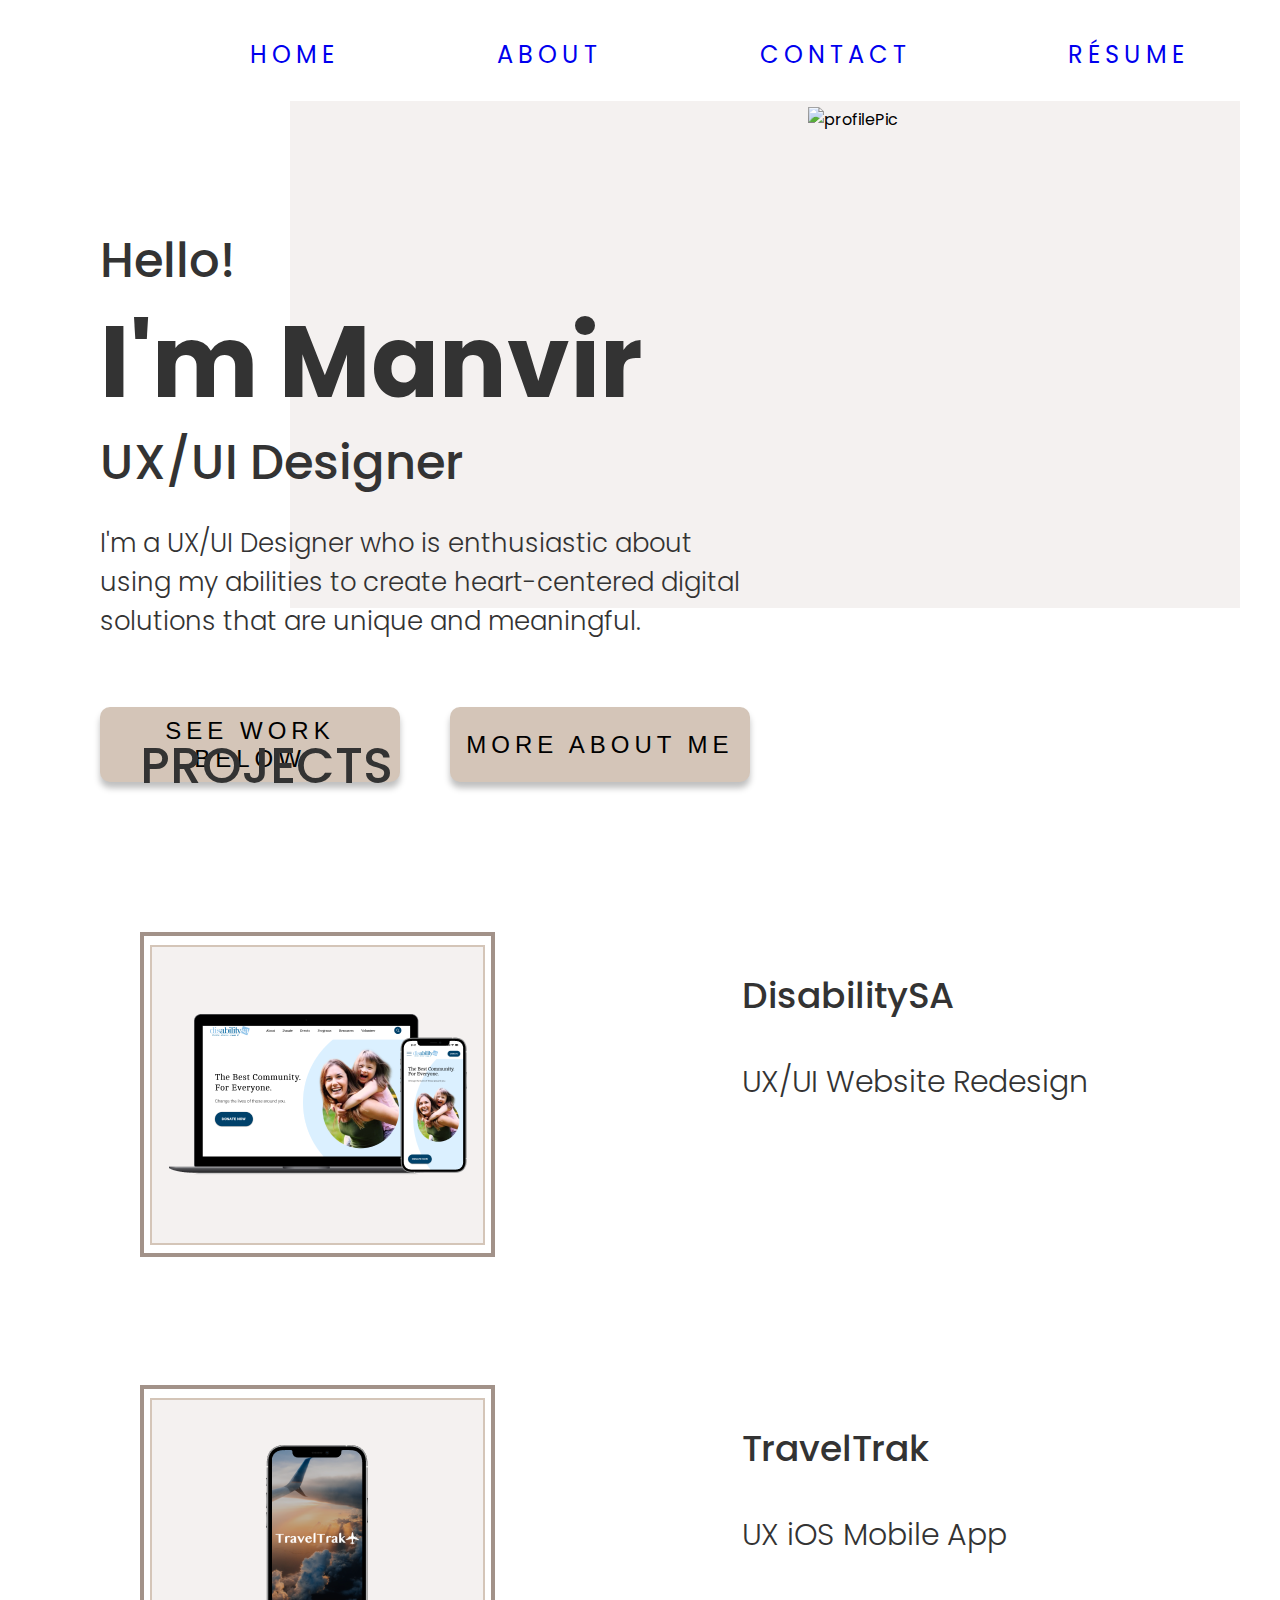
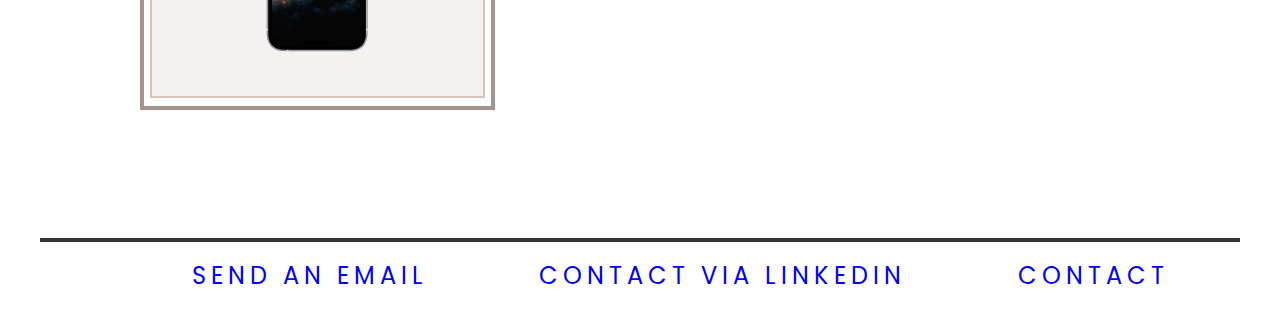
==== index.html @ a608e042 "copy & pasted hw 18 into hw 19" ====
<!DOCTYPE html>
<html lang="en">

<head>
    <meta charset="UTF-8">
    <meta http-equiv="X-UA-Compatible" content="IE=edge">
    <meta name="viewport" content="width=\, initial-scale=1.0">
    <title>Homepage</title>
    <link rel="preconnect" href="https://fonts.googleapis.com"> 
    <link rel="preconnect" href="https://fonts.gstatic.com" crossorigin> 
    <link href="https://fonts.googleapis.com/css2?family=Poppins:ital,wght@0,100;0,200;0,300;0,400;0,500;0,600;0,700;0,800;0,900;1,100;1,200;1,300;1,400;1,500;1,600;1,700;1,800;1,900&display=swap" rel="stylesheet">
    <link rel="stylesheet" href="css/main.css">
</head>

<body>
    <header>
        <nav class="navBar">
            <ul>
                <li class="navItem"><a href="#">HOME</a></li>
                <li class="navItem"><a href="about.html">ABOUT</a></li>
                <li class="navItem"><a href="#">CONTACT</a></li>
                <li class="navItem"><a href="#">RÉSUME</a></li>
            </ul>
        </nav>
    </header>


     <!-- <svg class="hamburger-menu" viewBox="0 0 32 27" fill="none" xmlns="http://www.w3.org/2000/svg">
                <path d="M4 5.39941H28V6.99941H4V5.39941ZM4 19.7994H28V21.3994H4V19.7994ZM4 10.1994H28V11.7994H4V10.1994ZM4 14.9994H28V16.5994H4V14.9994Z" fill="black"/>
            </svg>-->


    <section class="heroImg">
        <div class="hero-background"></div>
        <img src="images/ProfilePic.png" alt="profilePic" class="profilePic">
        <span class="Hello">Hello!</span>
        <span class="Manvir">I'm Manvir</span>
        <span class="career-name">UX/UI Designer</span>
        <span class="my-intro">I'm a UX/UI Designer who is enthusiastic about using my abilities to create heart-centered digital solutions that are unique and meaningful.</span>
        <button class="button1">SEE WORK BELOW</button>
        <button class="button2">MORE ABOUT ME</button>
    </section>

    
    <section class="sec-projects">
        <div class="Projects">Projects</div>
        <div class="Project">
            <img src="images/DisabilitySA.png" alt="DisabilitySA" class="disabilitysa">
            <div class="content">
                <p class="projectName">DisabilitySA</p>
                <p class="projectInfo">UX/UI Website Redesign</p>
            </div>
        </div>   
        

        <div class="Project">
            <img src="images/TravelTrak.png" alt="TravelTrak" class="traveltrak">
            <div class="content">
                <p class="projectName">TravelTrak</p>
                <p class="projectInfo">UX iOS Mobile App</p>
            </div>
        </div> 
    </section>


    <footer>
        <div class="Footerline"></div>
        <ul>
            <li><a href="#" class="email">SEND AN EMAIL</a></li>
            <li><a href="#" class="linkedin">CONTACT VIA LINKEDIN</a></li>
            <li><a href="#" class="contact">CONTACT</a></li>
        </ul>
    </footer> 

</body>
</html>
---- css/main.css ----
body {
  margin-right: 40px;
  margin-left: 40px;
  font-family: 'Poppins', sans-serif;
}


a {
  text-decoration: none;
  font-size: 24px;
  letter-spacing: 5px;
}


header {
  position: fixed;
  background-color: white;
  width: 100%;
  z-index: 1;
}


.navBar {
  vertical-align: top;
  padding: 1%;
}

  
ul {
  margin-left: auto;
  list-style-type: none;
  display: flex;
  justify-content: space-evenly;
  width: 100%;
  overflow: hidden;
  vertical-align: auto;
  align-items: center;
  background-color: white;
}


.hero-background {
  position: relative;
  margin-left: 250px;
  padding: 25%;
  background-color: #f4f1f0;
}


.profilePic {
  position: absolute;
  margin-left: 60%;
  width: 685px;
  height: auto;
  top: 107px;
}


.Hello {
  position: absolute;
  width: 135px;
  height: 72px;
  left: 100px;
  top: 225px;
  font-style: normal;
  font-weight: 500;
  font-size: 48px;
  line-height: 72px;
  color: #333333;
}

.Manvir {
  position: absolute;
  width: 550px;
  height: 150px;
  left: 100px;
  top: 287px;
  font-weight: 700;
  font-size: 100px;
  line-height: 150px;
  color: #333333;
}

.career-name {
  position: absolute;
  width: 376px;
  height: 72px;
  left: 100px;
  top: 427px;
  font-style: normal;
  font-weight: 500;
  font-size: 48px;
  line-height: 72px;
  color: #333333;
}

.my-intro {
  position: absolute;
  width: 647px;
  height: 117px;
  left: 100px;
  top: 524px;
  font-style: normal;
  font-weight: 300;
  font-size: 26px;
  line-height: 39px;
  color: #333333;
}

.button1 {
  position: absolute;
  width: 300px;
  height: 75px;
  left: 100px;
  top: 707px;
  background: #D4C5B8;
  box-shadow: 0px 6px 6px rgba(0, 0, 0, 0.25);
  border-radius: 10px;
  border: 0;
  letter-spacing: 5px;
  font-size: 24px;
  font-weight: 500;
}

.button2 {
  position: absolute;
  width: 300px;
  height: 75px;
  left: 450px;
  top: 707px;
  background: #D4C5B8;
  box-shadow: 0px 6px 6px rgba(0, 0, 0, 0.25);
  border-radius: 10px;
  border: 0;
  letter-spacing: 5px;
  font-size: 24px;
  font-weight: 500;
}


.Projects {
  position: relative;
  margin-top: 10%;
  left: 100px;
  font-style: normal;
  font-weight: 500;
  font-size: 50px;
  text-transform: uppercase;
  color: #333333;
}


.projectName {
  font-style: normal;
  font-weight: 500;
  font-size: 36px;
  color: #333333;
}


.projectInfo {
  font-style: normal;
  font-weight: 300;
  font-size: 30px;
  color: #333333;

}

.Project {
  position: relative;
  display: grid;
  left: 100px;
  grid-template-columns: repeat(2, auto);
  gap: 3em;
  margin-top: 8em;
  margin-bottom: 8em;
}

.content {
  text-align: left;
  width: 25em;
}


footer {
  position: relative;
  bottom: 0;
  background-color: white;
}


.Footerline {
  position: relative;
  background-color: white;
  margin-top: 100px;
  border: 2px solid #333333;
}

.aboutMe {
  margin-bottom: 10%;
}


.aboutmePic {
  position: relative;
  width: 685px;
  height: auto;
  margin-top: 218px;
}

.aboutmeTitle {
  position: absolute;
  left: 10%;
  right: 70%;
  margin-top: 5%;
  font-weight: 400;
  font-size: 50px;
  line-height: 75px;
  letter-spacing: 5px;
  text-transform: uppercase;
  color: #333333;
}


.myInfo {
  position: relative;
  display: grid;
  margin-left: 100px;
  margin-right: 100px;
  grid-template-columns: repeat(2, auto);
  gap: 3em;
  margin-bottom: 8em;
}

.content-myinfo {
  position: relative;
  margin-top: 200px;
  font-weight: 300;
  font-size: 24px;
  line-height: 36px;
  color: #333333;
  margin-left: 10%;
}

.MyUXSkills {
  position: relative;
  width: 100%;
  height: 75px;
  font-weight: 400;
  font-size: 50px;
  line-height: 75px;
  letter-spacing: 0.05em;
  text-align: center;
  text-transform: uppercase;
  color: #333333;
}

.SkillsflexContainer {
  display: flex;
  flex-direction: row;
  padding: 0px 20% 0px 20%;
  margin: auto;
  
}

.div-skills {
  width: 33%;
  background: #F4F1F0;
  box-shadow: 0px 4px 4px rgba(0, 0, 0, 0.25);
  text-align: center;
  height: 300px;
  margin: 2%;
}


.skills-content {
  position: relative;
  top: 50%;
  left: 50%;
  transform: translate(-50%, -50%);
}


h3 {
  font-weight: 400;
  font-size: 24px;
  line-height: 24px;
  text-transform: uppercase;
  color: #333333;
}

.p-skills {
  font-weight: 300;
  font-size: 18px;
  line-height: 24px;
  text-align: center;
  font-feature-settings: 'calt' off, 'kern' off;
  color: #767676;
}
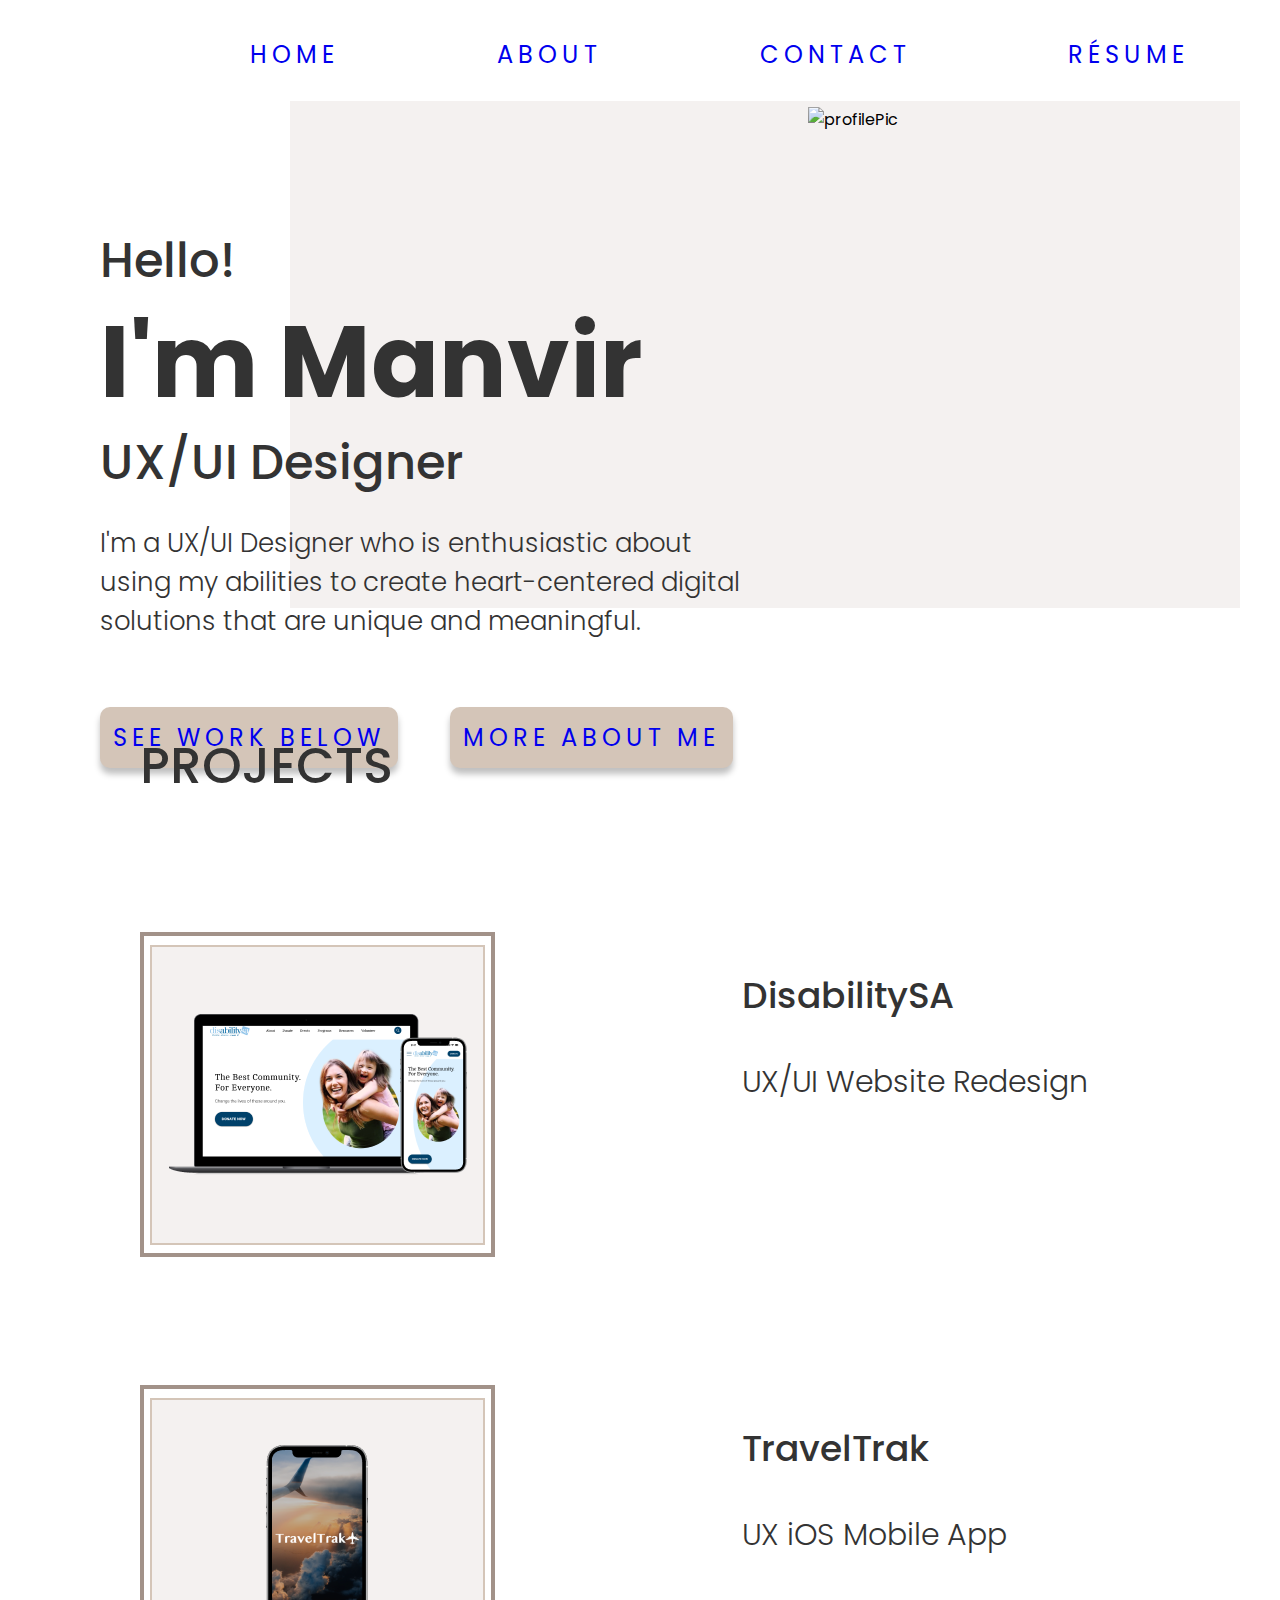
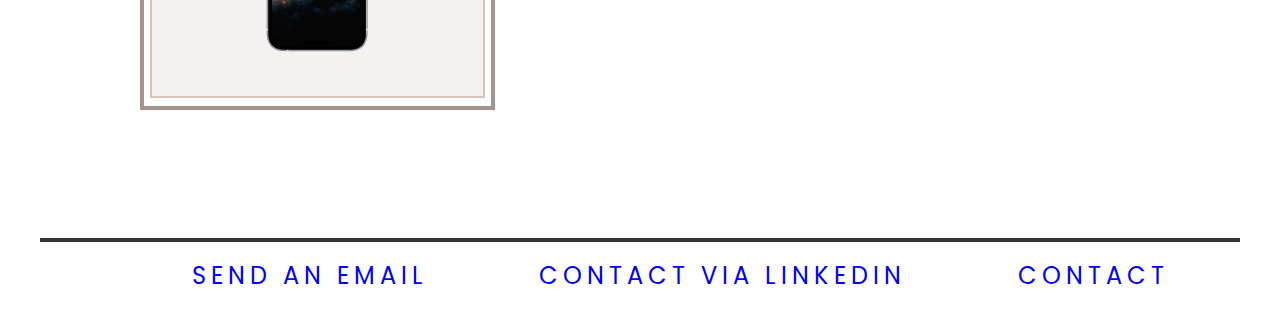
==== commit 52ae7bdb: "edited html, edited css, added content in js/index.js" ====
--- a/index.html
+++ b/index.html
@@ -5,6 +5,7 @@
     <meta charset="UTF-8">
     <meta http-equiv="X-UA-Compatible" content="IE=edge">
     <meta name="viewport" content="width=\, initial-scale=1.0">
+    <link href="https://cdn.jsdelivr.net/npm/bootstrap@5.0.0-beta3/dist/css/bootstrap.min.css" rel="stylesheet" integrity="sha384-eOJMYsd53ii+scO/bJGFsiCZc+5NDVN2yr8+0RDqr0Ql0h+rP48ckxlpbzKgwra6" crossorigin="anonymous">
     <title>Homepage</title>
     <link rel="preconnect" href="https://fonts.googleapis.com"> 
     <link rel="preconnect" href="https://fonts.gstatic.com" crossorigin> 
@@ -37,8 +38,8 @@
         <span class="Manvir">I'm Manvir</span>
         <span class="career-name">UX/UI Designer</span>
         <span class="my-intro">I'm a UX/UI Designer who is enthusiastic about using my abilities to create heart-centered digital solutions that are unique and meaningful.</span>
-        <button class="button1">SEE WORK BELOW</button>
-        <button class="button2">MORE ABOUT ME</button>
+        <a class="button1 btn-style button-hover" href="#" role="button">SEE WORK BELOW</a>
+        <a class="button2 btn-style button-hover" href="about.html" role="button">MORE ABOUT ME</a>
     </section>
 
     
@@ -63,6 +64,11 @@
     </section>
 
 
+    <div class="fixed-bottom back-top" id="back2top">
+        <a href="#"><img src="images/Top.png"></a>
+    </div>
+
+
     <footer>
         <div class="Footerline"></div>
         <ul>
@@ -72,5 +78,11 @@
         </ul>
     </footer> 
 
+
 </body>
+
+
+    <script src="js/index.js"></script>
+
+
 </html>--- a/css/main.css
+++ b/css/main.css
@@ -9,6 +9,12 @@
   text-decoration: none;
   font-size: 24px;
   letter-spacing: 5px;
+}
+
+
+a:visited {
+  text-decoration: none;
+  color: #333333;
 }
 
 
@@ -69,6 +75,7 @@
   color: #333333;
 }
 
+
 .Manvir {
   position: absolute;
   width: 550px;
@@ -81,6 +88,7 @@
   color: #333333;
 }
 
+
 .career-name {
   position: absolute;
   width: 376px;
@@ -94,6 +102,7 @@
   color: #333333;
 }
 
+
 .my-intro {
   position: absolute;
   width: 647px;
@@ -107,34 +116,32 @@
   color: #333333;
 }
 
+
+.btn-style {
+  background: #D4C5B8;
+  border-radius: 10px;
+  box-shadow: 0px 6px 6px rgba(0, 0, 0, 0.25);
+  padding: 1%;
+}
+
+
 .button1 {
   position: absolute;
-  width: 300px;
-  height: 75px;
   left: 100px;
   top: 707px;
-  background: #D4C5B8;
-  box-shadow: 0px 6px 6px rgba(0, 0, 0, 0.25);
-  border-radius: 10px;
-  border: 0;
-  letter-spacing: 5px;
-  font-size: 24px;
-  font-weight: 500;
-}
+}
+
 
 .button2 {
   position: absolute;
-  width: 300px;
-  height: 75px;
   left: 450px;
   top: 707px;
-  background: #D4C5B8;
-  box-shadow: 0px 6px 6px rgba(0, 0, 0, 0.25);
-  border-radius: 10px;
-  border: 0;
-  letter-spacing: 5px;
-  font-size: 24px;
-  font-weight: 500;
+}
+
+
+.button-hover:hover {
+  background-color: #A29289;
+  color: white;
 }
 
 
@@ -165,6 +172,7 @@
   color: #333333;
 
 }
+
 
 .Project {
   position: relative;
@@ -176,12 +184,22 @@
   margin-bottom: 8em;
 }
 
+
 .content {
   text-align: left;
   width: 25em;
 }
 
 
+.back-top {
+  position: fixed;
+  bottom: 20px;
+  left: 20px;
+  display: none;
+  padding: 50px;
+}
+
+
 footer {
   position: relative;
   bottom: 0;
@@ -196,6 +214,7 @@
   border: 2px solid #333333;
 }
 
+
 .aboutMe {
   margin-bottom: 10%;
 }
@@ -207,6 +226,7 @@
   height: auto;
   margin-top: 218px;
 }
+
 
 .aboutmeTitle {
   position: absolute;
@@ -232,6 +252,7 @@
   margin-bottom: 8em;
 }
 
+
 .content-myinfo {
   position: relative;
   margin-top: 200px;
@@ -241,6 +262,7 @@
   color: #333333;
   margin-left: 10%;
 }
+
 
 .MyUXSkills {
   position: relative;
@@ -255,13 +277,14 @@
   color: #333333;
 }
 
+
 .SkillsflexContainer {
   display: flex;
   flex-direction: row;
   padding: 0px 20% 0px 20%;
-  margin: auto;
-  
-}
+  margin: auto; 
+}
+
 
 .div-skills {
   width: 33%;
@@ -288,6 +311,7 @@
   text-transform: uppercase;
   color: #333333;
 }
+
 
 .p-skills {
   font-weight: 300;
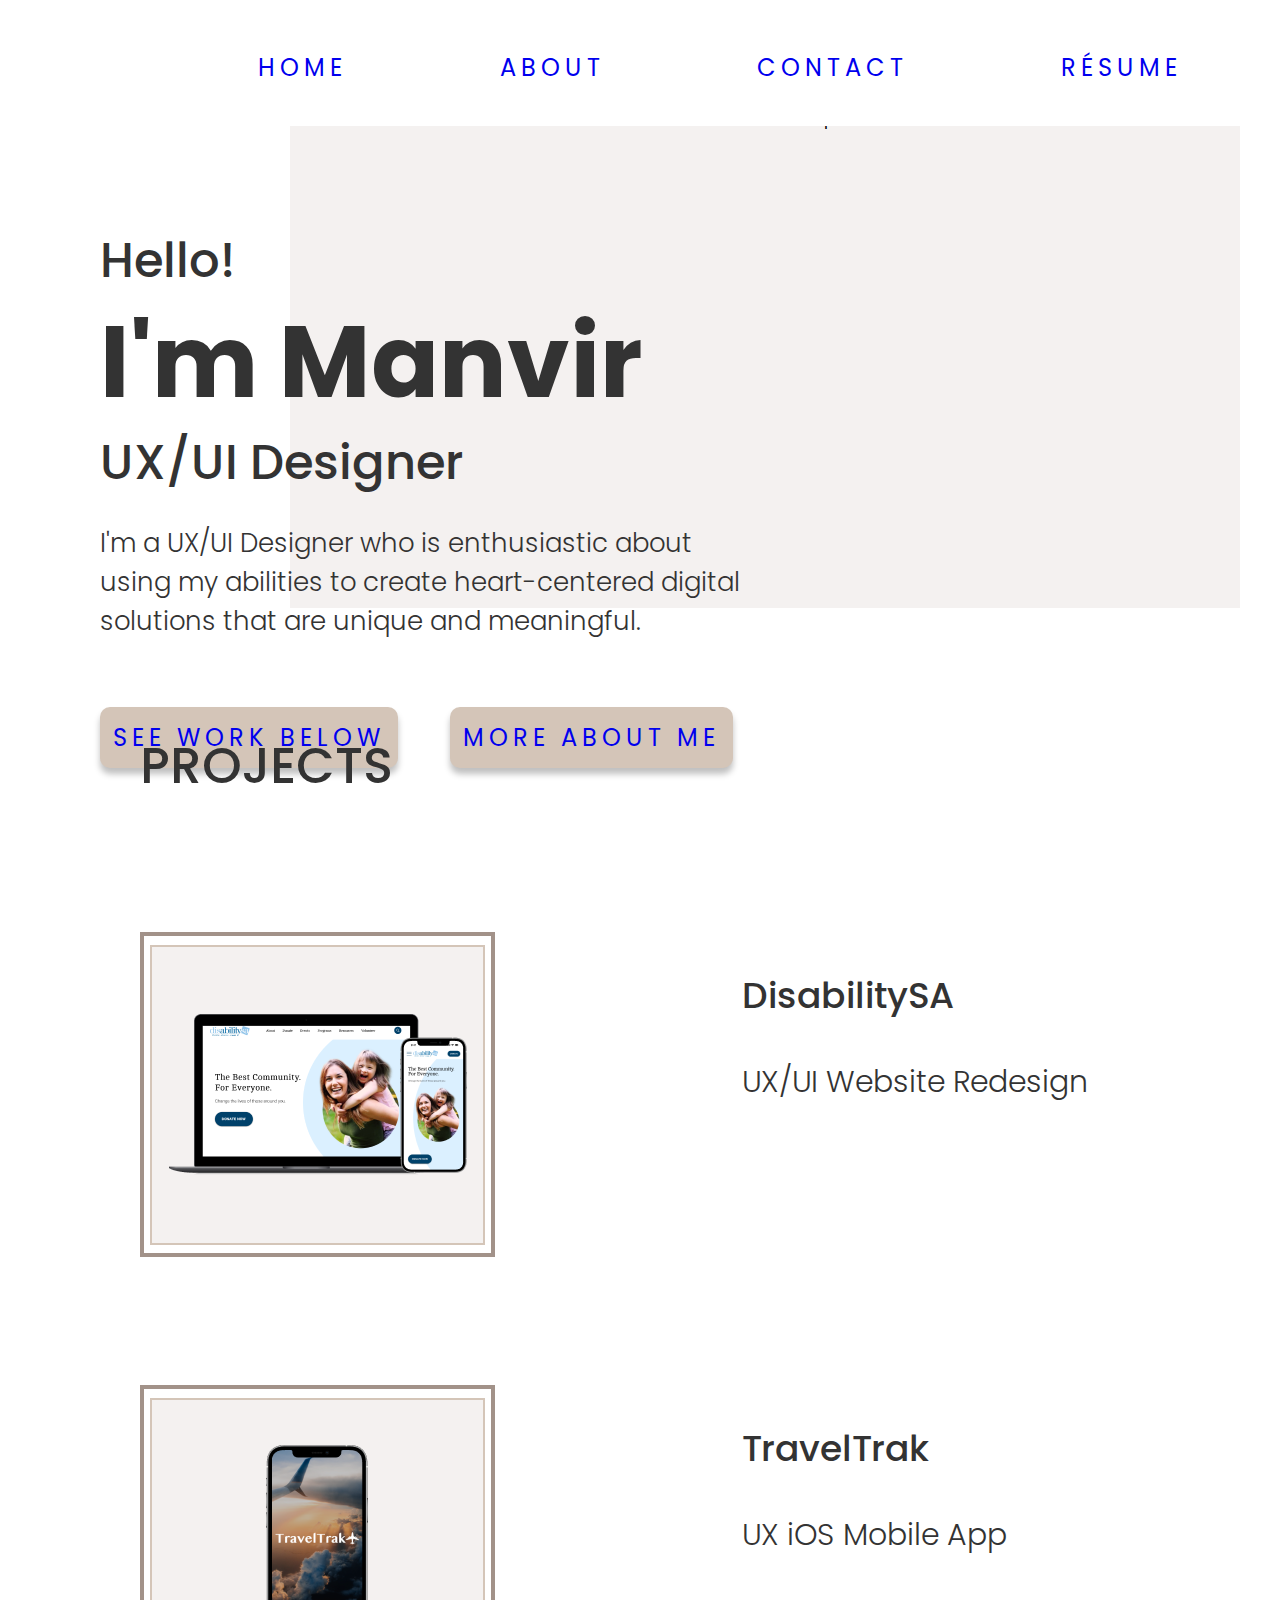
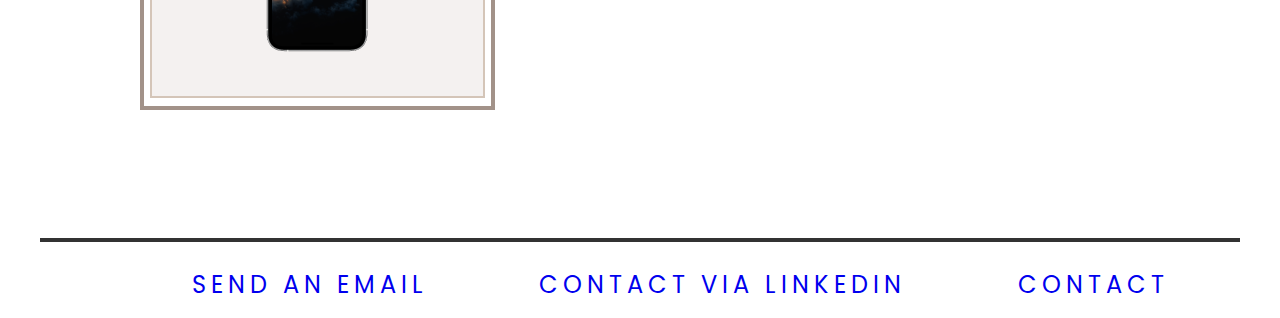
==== commit e85cf6df: "edits made in about.html, index.html, index.js & main.css" ====
--- a/css/main.css
+++ b/css/main.css
@@ -1,323 +1,325 @@
-body {
-  margin-right: 40px;
-  margin-left: 40px;
-  font-family: 'Poppins', sans-serif;
-}
-
-
-a {
-  text-decoration: none;
-  font-size: 24px;
-  letter-spacing: 5px;
-}
-
-
-a:visited {
-  text-decoration: none;
-  color: #333333;
-}
-
-
-header {
-  position: fixed;
-  background-color: white;
-  width: 100%;
-  z-index: 1;
-}
-
-
-.navBar {
-  vertical-align: top;
-  padding: 1%;
-}
-
-  
-ul {
-  margin-left: auto;
-  list-style-type: none;
-  display: flex;
-  justify-content: space-evenly;
-  width: 100%;
-  overflow: hidden;
-  vertical-align: auto;
-  align-items: center;
-  background-color: white;
-}
-
-
-.hero-background {
-  position: relative;
-  margin-left: 250px;
-  padding: 25%;
-  background-color: #f4f1f0;
-}
-
-
-.profilePic {
-  position: absolute;
-  margin-left: 60%;
-  width: 685px;
-  height: auto;
-  top: 107px;
-}
-
-
-.Hello {
-  position: absolute;
-  width: 135px;
-  height: 72px;
-  left: 100px;
-  top: 225px;
-  font-style: normal;
-  font-weight: 500;
-  font-size: 48px;
-  line-height: 72px;
-  color: #333333;
-}
-
-
-.Manvir {
-  position: absolute;
-  width: 550px;
-  height: 150px;
-  left: 100px;
-  top: 287px;
-  font-weight: 700;
-  font-size: 100px;
-  line-height: 150px;
-  color: #333333;
-}
-
-
-.career-name {
-  position: absolute;
-  width: 376px;
-  height: 72px;
-  left: 100px;
-  top: 427px;
-  font-style: normal;
-  font-weight: 500;
-  font-size: 48px;
-  line-height: 72px;
-  color: #333333;
-}
-
-
-.my-intro {
-  position: absolute;
-  width: 647px;
-  height: 117px;
-  left: 100px;
-  top: 524px;
-  font-style: normal;
-  font-weight: 300;
-  font-size: 26px;
-  line-height: 39px;
-  color: #333333;
-}
-
-
-.btn-style {
-  background: #D4C5B8;
-  border-radius: 10px;
-  box-shadow: 0px 6px 6px rgba(0, 0, 0, 0.25);
-  padding: 1%;
-}
-
-
-.button1 {
-  position: absolute;
-  left: 100px;
-  top: 707px;
-}
-
-
-.button2 {
-  position: absolute;
-  left: 450px;
-  top: 707px;
-}
-
-
-.button-hover:hover {
-  background-color: #A29289;
-  color: white;
-}
-
-
-.Projects {
-  position: relative;
-  margin-top: 10%;
-  left: 100px;
-  font-style: normal;
-  font-weight: 500;
-  font-size: 50px;
-  text-transform: uppercase;
-  color: #333333;
-}
-
-
-.projectName {
-  font-style: normal;
-  font-weight: 500;
-  font-size: 36px;
-  color: #333333;
-}
-
-
-.projectInfo {
-  font-style: normal;
-  font-weight: 300;
-  font-size: 30px;
-  color: #333333;
-
-}
-
-
-.Project {
-  position: relative;
-  display: grid;
-  left: 100px;
-  grid-template-columns: repeat(2, auto);
-  gap: 3em;
-  margin-top: 8em;
-  margin-bottom: 8em;
-}
-
-
-.content {
-  text-align: left;
-  width: 25em;
-}
-
-
-.back-top {
-  position: fixed;
-  bottom: 20px;
-  left: 20px;
-  display: none;
-  padding: 50px;
-}
-
-
-footer {
-  position: relative;
-  bottom: 0;
-  background-color: white;
-}
-
-
-.Footerline {
-  position: relative;
-  background-color: white;
-  margin-top: 100px;
-  border: 2px solid #333333;
-}
-
-
-.aboutMe {
-  margin-bottom: 10%;
-}
-
-
-.aboutmePic {
-  position: relative;
-  width: 685px;
-  height: auto;
-  margin-top: 218px;
-}
-
-
-.aboutmeTitle {
-  position: absolute;
-  left: 10%;
-  right: 70%;
-  margin-top: 5%;
-  font-weight: 400;
-  font-size: 50px;
-  line-height: 75px;
-  letter-spacing: 5px;
-  text-transform: uppercase;
-  color: #333333;
-}
-
-
-.myInfo {
-  position: relative;
-  display: grid;
-  margin-left: 100px;
-  margin-right: 100px;
-  grid-template-columns: repeat(2, auto);
-  gap: 3em;
-  margin-bottom: 8em;
-}
-
-
-.content-myinfo {
-  position: relative;
-  margin-top: 200px;
-  font-weight: 300;
-  font-size: 24px;
-  line-height: 36px;
-  color: #333333;
-  margin-left: 10%;
-}
-
-
-.MyUXSkills {
-  position: relative;
-  width: 100%;
-  height: 75px;
-  font-weight: 400;
-  font-size: 50px;
-  line-height: 75px;
-  letter-spacing: 0.05em;
-  text-align: center;
-  text-transform: uppercase;
-  color: #333333;
-}
-
-
-.SkillsflexContainer {
-  display: flex;
-  flex-direction: row;
-  padding: 0px 20% 0px 20%;
-  margin: auto; 
-}
-
-
-.div-skills {
-  width: 33%;
-  background: #F4F1F0;
-  box-shadow: 0px 4px 4px rgba(0, 0, 0, 0.25);
-  text-align: center;
-  height: 300px;
-  margin: 2%;
-}
-
-
-.skills-content {
-  position: relative;
-  top: 50%;
-  left: 50%;
-  transform: translate(-50%, -50%);
-}
-
-
-h3 {
-  font-weight: 400;
-  font-size: 24px;
-  line-height: 24px;
-  text-transform: uppercase;
-  color: #333333;
-}
-
-
-.p-skills {
-  font-weight: 300;
-  font-size: 18px;
-  line-height: 24px;
-  text-align: center;
-  font-feature-settings: 'calt' off, 'kern' off;
-  color: #767676;
+body {
+  margin-right: 40px;
+  margin-left: 40px;
+  font-family: 'Poppins', sans-serif;
+}
+
+
+a {
+  text-decoration: none;
+  font-size: 24px;
+  letter-spacing: 5px;
+}
+
+
+a:visited {
+  text-decoration: none;
+  color: #333333;
+}
+
+
+header {
+  position: fixed;
+  background-color: white;
+  width: 100%;
+  z-index: 1;
+}
+
+
+.navBar {
+  vertical-align: top;
+  padding: 2%;
+}
+
+
+ul {
+  margin-left: auto;
+  list-style-type: none;
+  display: flex;
+  justify-content: space-evenly;
+  width: 100%;
+  overflow: hidden;
+  vertical-align: auto;
+  align-items: center;
+  background-color: white;
+}
+
+
+.hero-background {
+  position: relative;
+  margin-left: 250px;
+  padding: 25%;
+  background-color: #f4f1f0;
+}
+
+
+.profilePic {
+  position: absolute;
+  margin-left: 60%;
+  width: 685px;
+  height: auto;
+  top: 107px;
+}
+
+
+.Hello {
+  position: absolute;
+  width: 135px;
+  height: 72px;
+  left: 100px;
+  top: 225px;
+  font-style: normal;
+  font-weight: 500;
+  font-size: 48px;
+  line-height: 72px;
+  color: #333333;
+}
+
+
+.Manvir {
+  position: absolute;
+  width: 550px;
+  height: 150px;
+  left: 100px;
+  top: 287px;
+  font-weight: 700;
+  font-size: 100px;
+  line-height: 150px;
+  color: #333333;
+}
+
+
+.career-name {
+  position: absolute;
+  width: 376px;
+  height: 72px;
+  left: 100px;
+  top: 427px;
+  font-style: normal;
+  font-weight: 500;
+  font-size: 48px;
+  line-height: 72px;
+  color: #333333;
+}
+
+
+.my-intro {
+  position: absolute;
+  width: 647px;
+  height: 117px;
+  left: 100px;
+  top: 524px;
+  font-style: normal;
+  font-weight: 300;
+  font-size: 26px;
+  line-height: 39px;
+  color: #333333;
+}
+
+
+.btn-style {
+  background: #D4C5B8;
+  border-radius: 10px;
+  box-shadow: 0px 6px 6px rgba(0, 0, 0, 0.25);
+  padding: 1%;
+}
+
+
+.button1 {
+  position: absolute;
+  left: 100px;
+  top: 707px;
+}
+
+
+.button2 {
+  position: absolute;
+  left: 450px;
+  top: 707px;
+}
+
+
+.button-hover:hover {
+  background-color: #A29289;
+  color: white;
+}
+
+
+.Projects {
+  position: relative;
+  margin-top: 10%;
+  left: 100px;
+  font-style: normal;
+  font-weight: 500;
+  font-size: 50px;
+  text-transform: uppercase;
+  color: #333333;
+}
+
+
+.projectName {
+  font-style: normal;
+  font-weight: 500;
+  font-size: 36px;
+  color: #333333;
+}
+
+
+.projectInfo {
+  font-style: normal;
+  font-weight: 300;
+  font-size: 30px;
+  color: #333333;
+}
+
+
+.Project {
+  position: relative;
+  display: grid;
+  left: 100px;
+  grid-template-columns: repeat(2, auto);
+  gap: 3em;
+  margin-top: 8em;
+  margin-bottom: 8em;
+}
+
+
+.content {
+  text-align: left;
+  width: 25em;
+}
+
+
+.back-top {
+  position: fixed;
+  bottom: 20px;
+  left: 90%;
+  display: none;
+  padding: 75px;
+}
+
+
+footer {
+  position: relative;
+  bottom: 0;
+  background-color: white;
+}
+
+
+.Footerline {
+  position: relative;
+  background-color: white;
+  margin-top: 100px;
+  margin-bottom: 25px;
+  border: 2px solid #333333;
+}
+
+
+.aboutMe {
+  margin-bottom: 10%;
+}
+
+
+.aboutmePic {
+  position: relative;
+  width: 685px;
+  height: auto;
+  margin-top: 210px;
+}
+
+
+.aboutmeTitle {
+  position: absolute;
+  left: 12%;
+  top: 15%;
+  font-weight: 400;
+  font-size: 50px;
+  line-height: 75px;
+  letter-spacing: 5px;
+  text-transform: uppercase;
+  color: #333333;
+}
+
+
+.myInfo {
+  position: relative;
+  display: grid;
+  margin-left: 100px;
+  margin-right: 100px;
+  top: 50px;
+  grid-template-columns: repeat(2, auto);
+  gap: 3em;
+  margin-bottom: 8em;
+}
+
+
+.content-myinfo {
+  position: relative;
+  margin-top: 200px;
+  font-weight: 300;
+  font-size: 24px;
+  line-height: 36px;
+  color: #333333;
+  margin-left: 10%;
+}
+
+
+.MyUXSkills {
+  position: relative;
+  width: 100%;
+  height: 75px;
+  font-weight: 400;
+  font-size: 50px;
+  line-height: 75px;
+  letter-spacing: 0.05em;
+  text-align: center;
+  text-transform: uppercase;
+  color: #333333;
+}
+
+
+.SkillsflexContainer {
+  display: flex;
+  flex-direction: row;
+  padding: 0px 20% 0px 20%;
+  margin: auto;
+}
+
+
+.div-skills {
+  width: 33%;
+  background: #F4F1F0;
+  box-shadow: 0px 4px 4px rgba(0, 0, 0, 0.25);
+  text-align: center;
+  height: 300px;
+  margin: 2%;
+}
+
+
+.skills-content {
+  position: relative;
+  top: 50%;
+  left: 50%;
+  transform: translate(-50%, -50%);
+  padding: 1%;
+}
+
+
+h3 {
+  font-weight: 400;
+  font-size: 24px;
+  line-height: 24px;
+  text-transform: uppercase;
+  color: #333333;
+  margin: 5%;
+}
+
+
+.p-skills {
+  font-weight: 300;
+  font-size: 18px;
+  line-height: 24px;
+  text-align: center;
+  font-feature-settings: 'calt' off, 'kern' off;
+  color: #767676;
 }